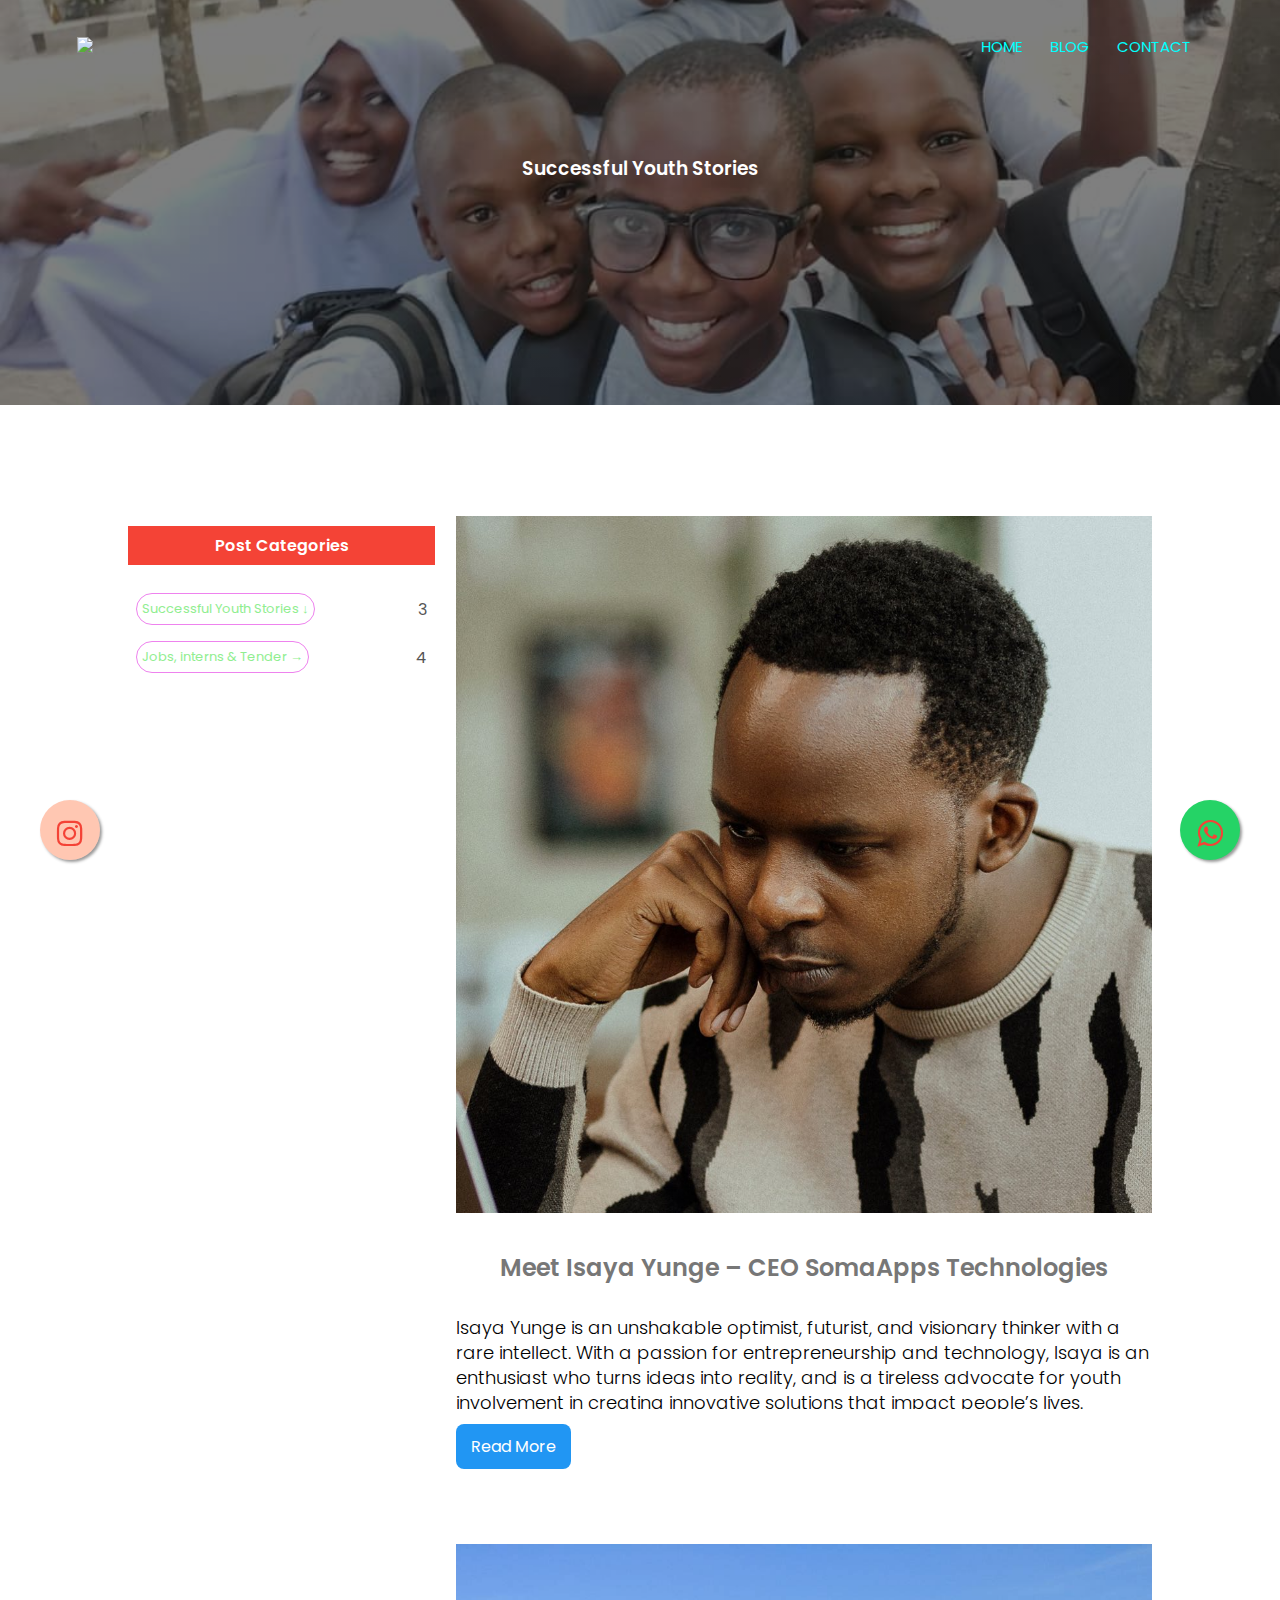
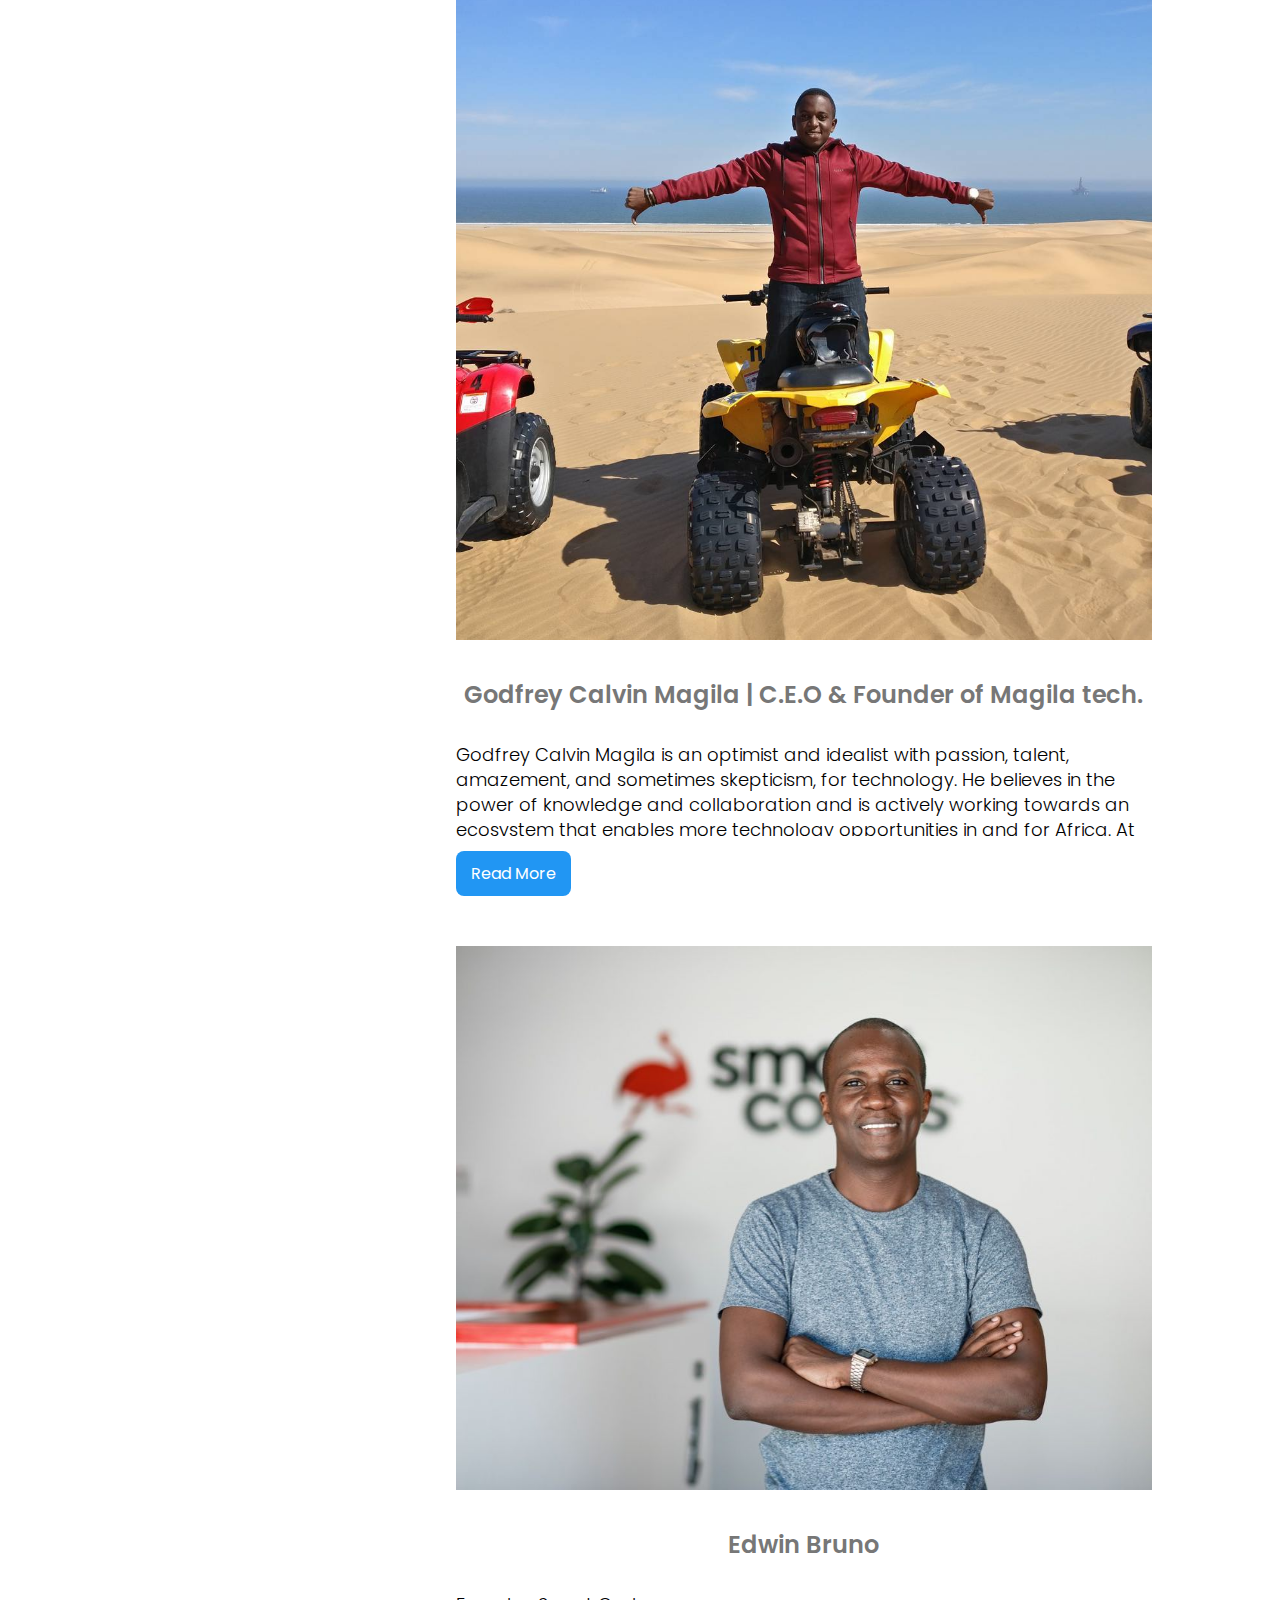
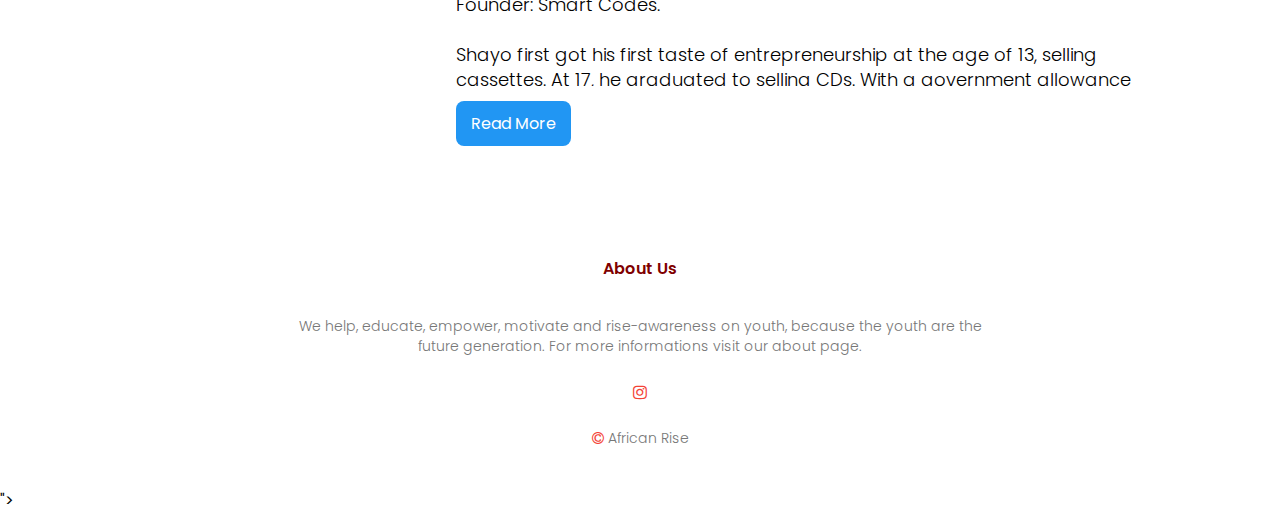
==== blog.html @ 8756ef66 "Add files via upload" ====
<!DOCTYPE html>
<html lang="en" dir="ltr">
  <head>
    <meta charset="utf-8">
    <meta name="viewport" content="width=device-width, initial-scale=1.0">
    <title>African Rise | Blog</title>
    <link rel="stylesheet" href="style.css">
    <link rel="preconnect" href="https://fonts.gstatic.com">
    <link href="https://fonts.googleapis.com/css2?family=Poppins:ital,wght@0,100;0,200;0,300;0,400;0,600;0,700;1,200;1,300;1,400&display=swap" rel="stylesheet">
    <link rel="stylesheet" href="https://stackpath.bootstrapcdn.com/font-awesome/4.7.0/css/font-awesome.min.css">
    <link rel="stylesheet" href="https://maxcdn.bootstrapcdn.com/font-awesome/4.5.0/css/font-awesome.min.css">
  </head>
  <body>
    <section class="sub-header1">
      <!-- NAVIGATION BAR-->
      <nav>
        <a href="index.html"><img src="Images/RISE1.png" width="200px"></a>
        <div class="navbar" id="nav-bar">
          <i class="fa fa-times" onclick="hideMenu()"></i>
          <ul>
            <li><a href="index.html">HOME</a></li>
            <li><a href="blog.html">BLOG</a></li>
            <li><a href="contact.html">CONTACT</a></li>
          </ul>
        </div>
        <i class="fa fa-bars" onclick="showMenu()"></i>
      </nav>
      <div class="textblog">
        <h3>Successful Youth Stories</h3>
      </div>
   </section>


      <!--- BLog Manjonjo----->
   <section class="blog-content">
     <div class="row">
       <div class="blog-right">
         <h3> Post Categories </h3>
         <div >
           <span> <a href="blog.html" class="blog-btn1">Successful Youth Stories &#8595;</a> </span>
           <span> 3 </span>
         </div>
         <div >
           <span> <a href="jobs.html"  class="blog-btn1"> Jobs, interns & Tender &#8594;</a></span>
           <span> 4 </span>
         </div>
       </div>
       <div class="blog-left">
         <img src="Images/issaya.jpg">
         <h2>Meet Isaya Yunge – CEO SomaApps Technologies</h2>
         <p>Isaya Yunge is an unshakable optimist, futurist, and visionary thinker with a rare intellect. With a passion for entrepreneurship and technology, Isaya is an enthusiast who turns ideas into reality, and is a tireless advocate for youth involvement in creating innovative solutions that impact people’s lives.<br> <br>
          Isaya is the founder and chief executive of Somaapps Technologies which created SomaApp, a mobile app which is revolutionising how scholarships are offered in Africa.<br> <br>
         Isaya and his team came up with the idea after seeing how many domestic and international scholarships go unclaimed each year because young people are simply unaware of them. Isaya is trained at by the Swedish Institute on Sustainable Business models and he currently studies Leading Change at Cambridge university. He uses mobile software to address the needs of African communities.<br> <br>
         Yunge had a difficult childhood. His parents never married so he was born and raised an outcast. He was raised by his grandmother and spent his childhood herding goats, cows and chasing birds on rice plantations.
          <br> <br>
         Peaceful as he was, he says he was always rejected, whether by his step-mother or step-father. It made his upbringing unstable and unpredictable. He had to live from one foster family to another. He was forced to live by himself from the second year of secondary school. He worked after school to earn money for food and rent.
         In 2014, he became curious about the tech industry, particularly the app business. <br> <br>
        That year, he attended a talk about the fourth industrial revolution, the sharing economy and collaborative commons, by Jeremy Rifkin, an American economist. It was affirmation he would one day solve Africa’s problems through digital technology. <br> <br>
        Today, SomaApps is a scholarship-matching app that lists and matches students with thousands of domestic and international scholarships. His aim is to accelerate the advent of mobile software technologies, artificial intelligence and the Internet of Things in Tanzania. He employs 12 people. <br> <br>
       Along his journey, he has collected a number of accolades. In 2006, he was elected to become the chairperson of the Junior Council of the United Republic of Tanzania, spoke at the G8 Summit at the age of 17, won the GSMA Mobile Money Africa Hackathon as best startup in Africa in 2017, won the prestigious Queens Young Leaders Award and won at the Start-up Turkey Award as one of the top three startups in the world. <br> <br>Isaya Yunge was recognized by Forbes Africa 30 Under 30 as a promising change-maker in the continent and received “The Queens Young Leaders Award 2018” from Her Majesty Queen Elizabeth II, for his work using technology to impact communities and lives with sustainable solutions.<br> <br>As an alumni of the Harvard Ministerial Leadership Program, Isaya is passionate about advocating for a tech startup friendly environment, with the goal of inspiring innovation and African technological advancement.<br> <br> He was named amongst the 50 Most Influential Young Tanzania’s in 2019 and he spoke at the G8 Summit in Berlin Germany at the age of 17, after being selected as the UNICEF Africa Youth Ambassador at the G8 2007.
       </p>
        <a href="javascript:void();" class="readmore-btn">Read More</a>
        <br>


       <br><br><br>

       <!--   Story ya Pili -->

       <img src="Images/magila.jpg">
       <h2>Godfrey Calvin Magila | C.E.O & Founder of Magila tech.</h2>
       <p>Godfrey Calvin Magila is an optimist and idealist with passion, talent, amazement, and sometimes skepticism, for technology. He believes in the power of knowledge and collaboration and is actively working towards an ecosystem that enables more technology opportunities in and for Africa. At 23, he has already been recognized for his experience as a software developer. Founder/CEO of Magilatech Co Limited and a Microsoft TOT for the 4Africa Initiative specializing in mobile app development in Africa, Godfrey is also a country expert for World Summit Awards (WSA) in Tanzania. <br> <br> Godfrey’s focus as a technologist has been on cyber security and increasing inclusion and participation using Technology. Among the products he has developed through Magilatech are Tigo Backup, an app that allows users to back up their mobile data to the cloud and secure their data and device in case of theft, a biometric system enabling people with disabilities to participate in elections, and Mobile Parliament, a system that allows citizens to participate in parliamentary debates in real-time via mobile phone. His company also conducts security audits services for Government and Private Institutions.
      <br> <br> Godfrey got his first taste of being a tech entrepreneur during his first year of university when he won the first Tanzania Hackathon Programming Challenge. With the help of Dar Teknohama Business Incubator (DTBi), he then set up Magilatech. He is now being supported by Dar Teknohama Business Incubator and the Demeter Entrepreneurs Support Network, a global network for entrepreneurs based in the US. Magilatech works closely with major telecom companies in Africa and Asia on moble applications and VAS services. Products and services they support have millions of users. <br> <br>
      Godfrey and Magilatech have since won a number of accolades; Godfrey received a fellowship from the United Nation’s International Telecommunication Union (ITU) for His Mobile Parliament Service and has been a key representative for Tanzania Young Tech Entrepreneurs at ITU for the past two Years. Magilatech was a finalist in Startup World Africa and mentioned as an Upcoming Startup Company to Watch in Forbes Afrique
       </p>
      <a href="javascript:void();" class="readmore-btn">Read More</a>
      <br><br> <br>


      <!-- Story ya Tatu  -->
      <img src="Images/edwin.jpg">
      <h2>Edwin Bruno</h2>
      <p>Founder: Smart Codes. <br> <br> Shayo first got his first taste of entrepreneurship at the age of 13, selling cassettes. At 17, he graduated to selling CDs. With a government allowance for university, he bought his first computer and a modem. With the only $10 left in his pocket, he printed business cards. <br> <br> He built websites for companies to advertise their products. Clients trickled in. He named the business Smart Codes, a digital agency that focuses on advertising, research and marketing. One of its most successful products is M-Paper, a platform that distributes printed newspapers and books directly to readers’ phones. M-Paper won the AppsAfrica award for the best innovation and educational application in Africa. Shayo also won a Hall Of Fame Tanzania leadership award and Young Achiever of the Year in the Tanzania Leadership Awards in 2015.  Smart Codes turns over $350,000 a year and has 29 full-time employees and 15 contract workers.</p>
        <a href="javascript:void();" class="readmore-btn">Read More</a>
       </div>
     </div>
   </section>







        <!--- FOOTER--->
        <section class="footer">
          <h4 style="color: maroon;">About Us</h4>
          <p>We help, educate, empower, motivate and rise-awareness on youth, because the youth are the<br> future generation. For more informations visit our about page.</p>
          <div class="icons">
         <a href="http://www.instagram.com/afric_rise "> <i class="fa fa-instagram"></i> </a>
         <a href="https://wa.me/255687883135" class="whatsapp_float" target="_blank"> <i class="fa fa-whatsapp whatsapp-icon"></i></a>
         <a href="https://www.instagram.com/afric_rise " class="instagram_float" target="_blank"> <i class="fa fa-instagram instagram-icon"></i></a>
          </div>
          <p><i class="fa fa-copyright"></i> African Rise</p>
        </section>


         <!--Read More Btn-->


        <script src="https://cdnjs.cloudflare.com/ajax/libs/jquery/3.5.0/jquery.min.js" integrity="sha512-k2WPPrSgRFI6cTaHHhJdc8kAXaRM4JBFEDo1pPGGlYiOyv4vnA0Pp0G5XMYYxgAPmtmv/IIaQA6n5fLAyJaFMA==" crossorigin="anonymous">

        </script>">

        <script >
         $(".readmore-btn").on('click', function(){
           $(this).parent().toggleClass("showContent");

           //Shorthand if-else statement
           var replaceText = $(this).parent().hasClass("showContent") ? "Read Less" : "Read More";
           $(this).text(replaceText);
            });
        </script>



           <!-- JAVASCRIPT FOR TOGGLE MENU-->
       <script>
       var navbar = document .getElementById("nav-bar");

       function showMenu() {
         navbar.style.right = "0" ;
       }
       function hideMenu() {
         navbar.style.right = "-200px" ;
       }
       </script>
  </body>
</html>
---- style.css ----
/* --------------------------------
    ------THIS IS NAVIGATION BAR-------
    ----------------------------------*/
    /* NIMECHOMAAAAAAAA */
* {
  margin: 0;
  padding: 0;
  font-family: 'Poppins', sans-serif;
}
.header {
   min-height: 100vh;
   width: 100%;
   background-image: linear-gradient(rgba(4, 9, 30, 0.7),rgba(4, 9, 30, 0.5)),url(Images/watotoback.jpg);
   background-position: center;
   background-size: cover;
   position: relative;
}
nav {
  display: flex;
  padding: 2% 6%;
  justify-content: space-between;
  align-items: center;
}
nav a img{
  width: 250px;
}
.navbar {
  flex: 1;
  text-align: right;
}
.navbar ul li {
  list-style: none;
  display: inline-block;
  padding: 8px 12px;
  position: relative;
}
.navbar ul li a{
  color: cyan;
  text-decoration: none;
  font-size:15px;
}
.navbar ul li::after{
  content: '';
  width: 0%;
  height: 2px;
  background: #FF00FF;
  display: block;
  margin: auto;
  transition: 0.5s;
}
.navbar ul li:hover::after{
  width: 100%;
}
.text-box {
  width: 90%;
  color: white;
  position: absolute;
  top: 50%;
  left: 50%;
  transform: translate(-50%,-50%);
  text-align: center;
}
.text-box h1{
  font-size: 60px;
}
.text-box p{
  margin: 10px 0 40px;
  font-size: 16px;
}
.blog-btn {
  display: inline-block;
  text-decoration: none;
  color: white;
  border: 1px solid white;
  padding: 12px 34px;
  font-size: 13px;
  background: transparent;
  position: relative;
  cursor: pointer;
  border-radius: 20px;
}
.blog-btn:hover{
  border: 1px solid #f44336;
  background:  #f44336;
  transition: 1s;
}
nav .fa {
  display: none;
}
 @media(max-width: 700px){
   nav {
   padding: 0;
   }
   nav a img{
     width: 180px;
     padding: 0 0;
   }
   .text-box h1{
     font-size: 30px;
   }
   .text-box p{
     font-size: 14px;
   }
   .navbar ul li {
     display: block;
   }
   .navbar {
     position: fixed;
     background: #9FAFDF;
     height: 100vh;
     width: 200px;
     top: 0;
     right: -200px;
     text-align: left;
     z-index: 2;
     transition: 1s;
   }
   nav .fa{
     display:block;
     color: #fff;
     margin: 10px;
     font-size: 22px;
     cursor: pointer;
   }
   .navbar ul {
     padding: 30px;
   }
 }
/*-------- WHAT WE DO --------*/
.whatwedo {
  width: 80%;
  margin: auto;
  text-align: center;
  padding-top: 100px;
}
.whatwedo h1::after{
  content: '';
  width: 19%;
  height: 2px;
  background: darkblue;
  display: block;
  margin: auto;
}
h1{
  font-size: 36px;
  font-weight: 600;
}
p {
  color: #777;
  font-size: 14px;
  font-weight: 300;
  line-height: 20px;
  padding: 10px;
}
.row {
  margin-top: 5%;
  display:flex;
  justify-content: space-between;
}
.whatwedo-col {
  flex-basis: 31%;
  background: #FFDEAD;
  border-radius: 10px;
  margin-bottom: 5%;
  padding: 20px 12px;
  box-sizing: border-box;
  transition: 0.2s;
}
h3 {
  text-align: center;
  font-weight: 600;
  margin: 10px 0;
  text-transform: capitalize;
}
.whatwedo-col:hover{
  box-shadow: 0 0 20px 0px rgba(0, 0, 0, 0.7);
}
  @media (max-width: 700px) {
    .row{
      flex-direction: column;
    }
    .whatwedo h1::after{
      width: 58%;
    }

}
        /*---- OUR IMPACT----*/
.ourimpact {
  width: 80%;
  margin: auto;
  text-align: center;
  padding-top: 50px;
}
.ourimpact h1::after{
  content: '';
  width: 17%;
  height: 2px;
  background: darkblue;
  display: block;
  margin: auto;
}
.ourimpact-col {
  flex-basis: 32%;
  border-radius: 10px;
  margin-bottom: 30px;
  position: relative;
  overflow: hidden;
}
.ourimpact-col img{
  display: block;
}
.layer{
  background: transparent;
  height: 100%;
  width: 100%;
  position: absolute;
  top: 0;
  left: 0;
  transition: 0.5s;
}
.layer:hover{
  background:  rgba(226, 0, 0, 0.7);
}
.layer h4{
  width: 100%;
  font-weight: 500;
  color: #fff;
  font-size: 20px;
  bottom: 0;
  left: 50%;
  transform: translateX(-50%);
  position: absolute;
  opacity: 0;
  transition: 0.5s;
}
.layer:hover h4{
  bottom: 49%;
  opacity: 1;
}
@media (max-width: 700px) {
  .ourimpact h1::after{
    width: 54%;
  }

}
      /*------ CONTACT US------ */
.contactus{
  margin: 100px auto;
  width: 80%;
  background-image: linear-gradient(rgba(0, 0, 0, 0.7),rgba(0, 0, 0, 0.7)), url(Images/watotoback1.jpg);
  background-position: center;
  background-size: cover;
  border-radius: 10px;
  text-align: center;
  padding: 100px 0;
}
.contactus h1 {
  color: #fff;
  margin-bottom: 40px;
  padding: 0;
}
 @media (max-width: 700px) {
   .contactus h1{
     font-size: 25px;
   }
 }


        /* ---TESTIMONIALS----- */
.testimonials {
  width: 80%;
  margin: auto;
  padding-top: 100px;
  text-align: center;
}
.testimonial-col{
  flex-basis: 44%;
  border-radius: 10px;
  margin-bottom: 5%;
  text-align: left;
  background: #fff3f3;
  padding: 25px;
  cursor: pointer;
  display: flex;
}
.testimonial-col img{
  height: 40px;
  margin-left: 5px;
  margin-right: 30px;
  border-radius: 50%;
}
.testimonial-col p{
  padding: 0;
}
.testimonial-col h3{
  margin-top: 15px;
  text-align: left;
}
.testimonial-col .fa{
  color: #f44336;
}
@media (max-width: 700px){
  .testimonial-col img{
    margin-left: 0px;
    margin-right: 15px;
  }

}
     /* --------- FOOTER -------- */
.footer{
  width: 100%;
  text-align: center;
  padding: 30px 0;
}
.footer h4 {
  margin-bottom: 25px;
  margin-top: 20px;
  font-weight: 600;
}
.icons .fa {
  color: #f44336;
  margin: 0 13px;
  cursor: pointer;
  padding: 18px 0;
}
.fa-copyright{
  color: #f44336;
}
/* for desktop */
.whatsapp_float {
	position:fixed;
	width:60px;
	height:60px;
	bottom:40px;
	right:40px;
	background-color:#25d366;
	color:#FFF;
	border-radius:50px;
	text-align:center;
        font-size:30px;
	box-shadow: 2px 2px 3px #999;
        z-index:100;
}

.whatsapp-icon {
	margin-top:16px;
}
/* for mobile */
@media screen and (max-width: 700px){
     .whatsapp-icon {
	 margin-top: 10px;
     }
    .whatsapp_float {
        width: 60px;
        height: 60px;
        bottom: 20px;
        right: 10px;
        font-size: 22px;
    }
}
.instagram_float {
  position:fixed;
	width:60px;
	height:60px;
	bottom:40px;
	left:40px;
	background-color: rgba(255, 69, 0, 0.3);
	color:#FFF;
	border-radius:50px;
	text-align:center;
        font-size:30px;
	box-shadow: 2px 2px 3px #999;
        z-index:100;
}
.instagram-icon{
  margin-top: 16px;
}
@media screen and (max-width: 700px) {
    .instagram-icon {
     margin-top: 10px;
     }
    .instagram_float {
     width: 60px;
     height: 60px;
     bottom: 20px;
     left: 9px;
     font-size: 22px;
   }
}
         /* -------------- ABOUT US PAGE---------- */


         /* Header */
.sub-header{
  height: 69vh;
  width: 100%;
  background-image: linear-gradient(rgba(0, 0, 0, 0.5),rgba(0, 0, 0, 0.5)),url(Images/background.jpg);
  background-position: center;
  background-size: cover;
  text-align: center;
  color: #fff;
}
@media (max-width: 700px) {
  .sub-header{
    height: 79vh;
  }

}
.textbox1 {
  width: 90%;
  color: white;
  position: absolute;
  top: 50%;
  left: 50%;
  transform: translate(-50%,-50%);
  text-align: center;
}
.textbox1 h1{
  font-size: 45px;
}
.textbox1 p{
  margin: 10px 0 40px;
  font-size: 16px;
  color: #777;
}
                /* -------About Us---------- */
.aboutus{
  width: 80%;
  margin: auto;
  text-align: center;
  padding-top: 100px;
}
.aboutus h1::after{
  content: '';
  width: 20%;
  height: 2px;
  background: darkblue;
  display: block;
  margin: auto;
}
.aboutus-col p {
  font-size: 16px;
}
@media (max-width: 700px) {
  .aboutus h1::after{
    width: 60%;
  }
  .aboutus-col p{
    font-size: 14px;
  }

}
        /* -------Team Page-----------  */

.ourteam{
  width: 80%;
  margin: auto;
  text-align: center;
  padding-top: 100px;
}
.ourteam-col {
  flex-basis: 32%;
  border-radius: 10px;
  margin-bottom: 30px;
  position: relative;
  overflow: hidden;
}
.ourteam-col img{
  width: 360px;
  display: block;
}
.layer1{
  background: transparent;
  height: 100%;
  width: 100%;
  position: absolute;
  top: 0;
  left: 0;
  transition: 0.5s;
}
.layer1:hover{
  background:  rgba(225,69,0, 0.6);
}
.layer1 h4{
  border: 1px solid white;
}
.layer1 h4{
  width: 100%;
  font-weight: 500;
  color: #fff;
  font-size: 20px;
  bottom: 0;
  left: 50%;
  transform: translateX(-50%);
  position: absolute;
  opacity: 0;
  transition: 0.5s;
}
.layer1:hover h4{
  bottom: 49%;
  opacity: 1;
}
@media (max-width: 700px) {
  .ourteam-col img{
    width: 360px;
  }

}
.donation{
  min-height: 50vh;
  width: 100%;
  background-image: linear-gradient(rgba(0, 0, 0, 0.7),rgba(0, 0, 0, 0.7)), url(Images/background.jpg);
  background-position: center;
  background-size: cover;
  border-radius: 10px;
  text-align: center;
  padding: 100px 0;
}
.donation h1{
  color: white;
}
.donation-col img{
 padding: 50px;
}




       /* ----CONTACT US ----- */
.contact1{
  height: 100vh;
  width: 100%;
  background-color: aliceblue;
  display: flex;
  align-items: center;
  justify-content: center;
  flex-direction: column;
}
.contactus1{
  width: 90%;
  max-width: 500px;
  margin: 0 auto;
  padding: 20px;
  box-shadow: 0px 0px 20px rgba(0, 0, 0, 0.5);
  background-color: white;
  border-radius: 8px;
  margin-bottom: 20px;
}
.form-group {
  width: 100%;
  margin-top: 10px;
  font-size: 18px;
}
.form-group input,textarea {
  width: 100%;
  padding: 5px;
  font-size: 15px;
  border: 1px solid rgba(128,128,128, 0.199);
  margin-top: 5px;
  box-sizing: border-box;
}
textarea {
  resize: vertical;
}
@media (max-width: 700px) {
  .form-group{
    margin-top: 0px;
    font-size: 15px;
  }

}
button[type="submit"]{
  width: 100%;
  border: none;
  outline: none;
  padding: 20px;
  font-size: 24px;
  border-radius: 8px;
  color: rgb(27, 166, 247);
  text-align: center;
  cursor: pointer;
  margin-top: 10px;
  transition: 0.5s;
}
button[type="submit"]:hover{
  background-color: rgb(214, 226, 236);
}


     /* -------BLOG PAGE---------- */


.sub-header1{
  height: 45vh;
  width: 100%;
  background-image: linear-gradient(rgba(0, 0, 0, 0.5),rgba(0, 0, 0, 0.5)),url(Images/blogpic.jpg);
  background-position: center;
  background-size: cover;
  text-align: center;
  color: #fff;
}
.textblog{
  padding-top: 50px;
}
@media (max-width: 700px) {
  .textblog{
    padding-top: 100px;
  }
}
.blog-content{
  width: 80%;
  margin: auto;
  padding: 60px 0;
}
.blog-left{
  flex-basis: 68%;       // Ukubwa wa left-page yenyewe
}
.blog-left img{
  width: 100%;
}
.blog-left h2{
  color: #777;
  font-weight: 600;
  margin: 30px 0;
  text-align: center;
}
.blog-left p{
  color: #000;
  padding: 0;
  font-size: 18px;
  line-height: 25px;
  height: 94px;
  overflow: hidden;
}
.blog-left a{
  display: inline-block;
  color: #fff;
  background-color: #2196f3;
  text-decoration: none;
  padding: 10px 15px;
  border-radius: 8px;
  margin-top: 15px;
}
.blog-left.showContent p{
  height: auto;
}
.blog-left.showContent a.readmore-btn{
  background-color: red;
}
.blog-left a:hover{
  box-shadow: 0 5px 5px rgba(0, 0, 0, 0.5);
}
.blog-right{
  flex-basis: 30%;
}
.blog-right h3 {
  background: #f44336;
  color: #fff;
  padding: 7px 0;
  font-size: 16px;
  margin-bottom: 20px;
}
.blog-right div{
  display: flex;
  align-items: center;
  justify-content: space-between;
  color: #555;
  padding: 8px;
  box-sizing: border-box;
}
.blog-right span a{
  text-decoration: none;
  color: lightgreen;
}
.blog-right span a:hover{
  color: tomato;
}
@media (max-width: 700px) {
  .blog-left p{
    font-size: 17px;
  }
}
.giant {
  height: 600px;
}
@media (max-width: 700px) {
  .giant{
    width: 400px;
    height: 400px;
  }

}
.blog-btn1 {
  display: inline-block;
  text-decoration: none;
  border: 1px solid violet;
  padding: 5px 5px;
  font-size: 13px;
  background: transparent;
  position: relative;
  cursor: pointer;
  border-radius: 20px;
}
.blog-btn:hover{
  border: 1px solid #f44336;
  background:  #f44336;
  transition: 1s;
}
sub-header2{
  min-height: 70vh;
  width: 100%;
  background-image: linear-gradient(rgba(4, 9, 30, 0.7),rgba(4, 9, 30, 0.5)),url(Images/watotoback.jpg);
  background-position: center;
  background-size: cover;
  position: relative;
}
.googleform {
  width: 80%;
  margin: auto;
  text-align: center;
  padding-top: 100px;
}
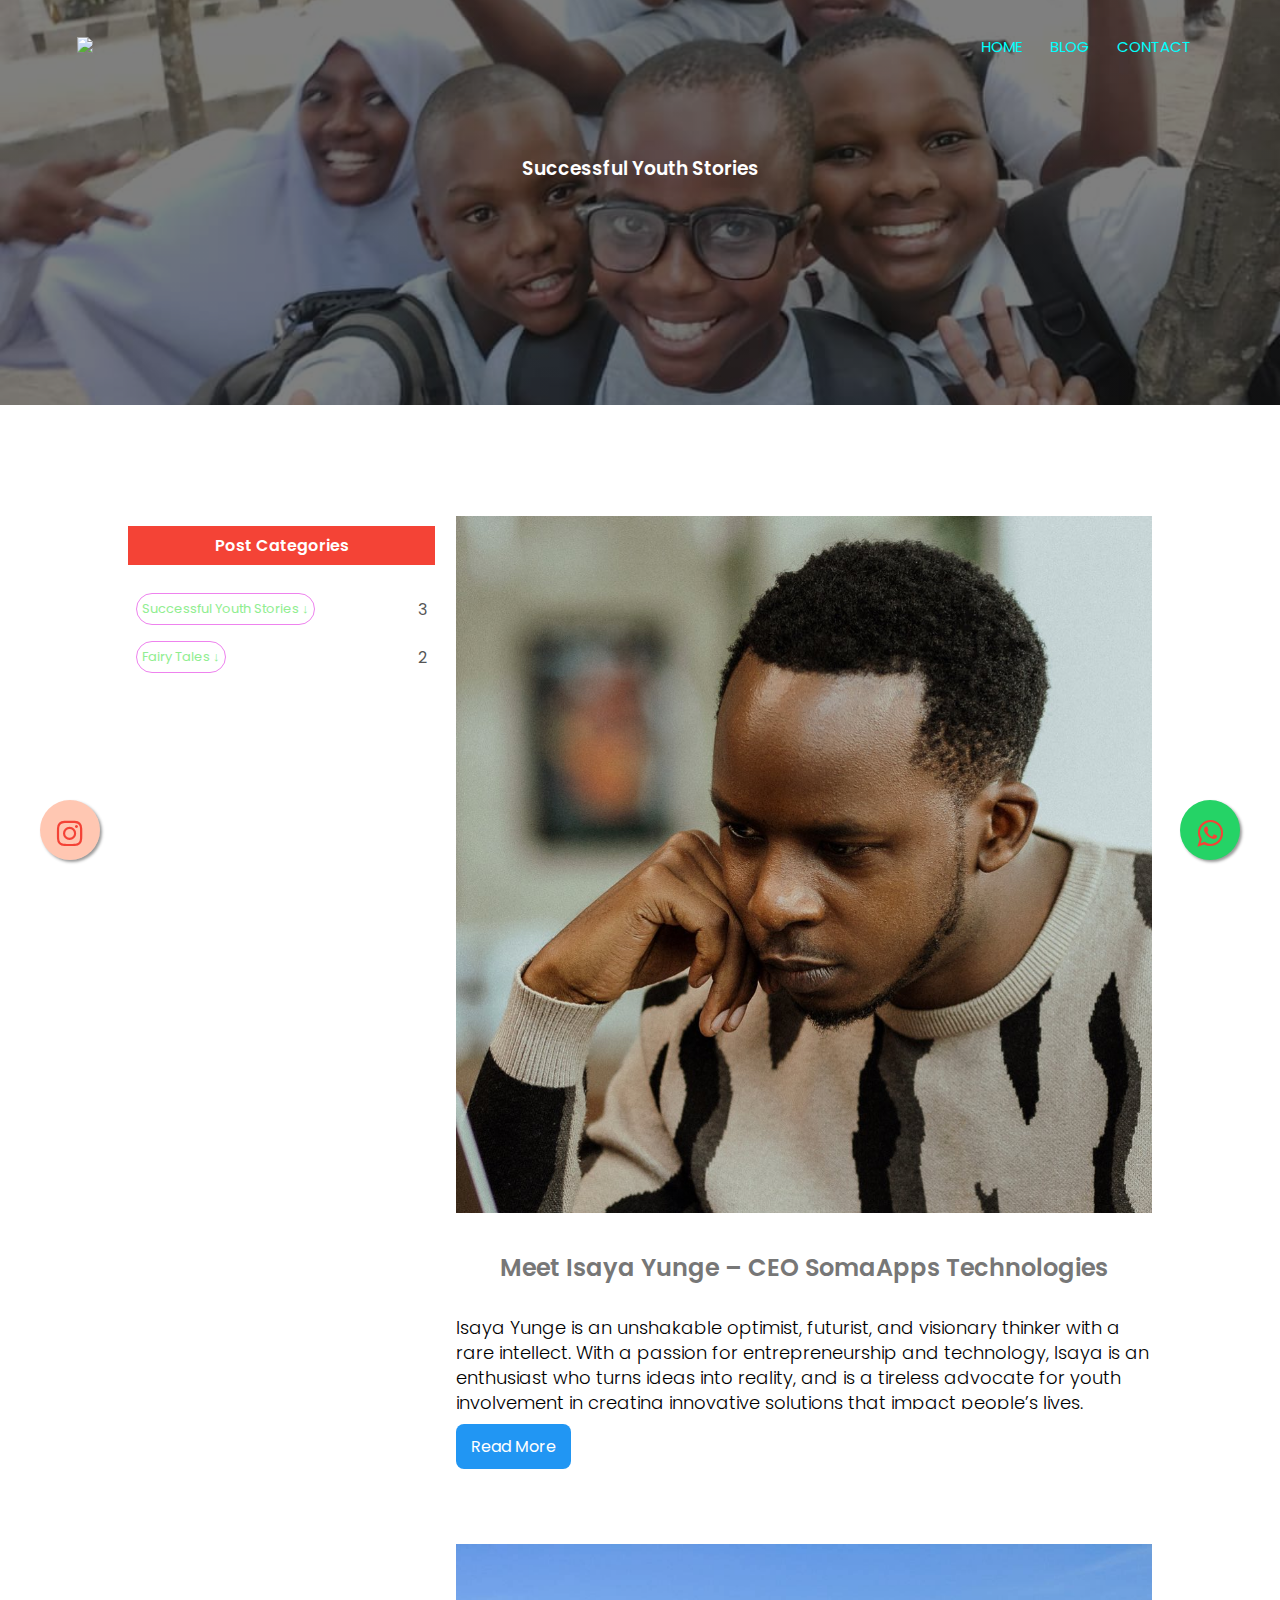
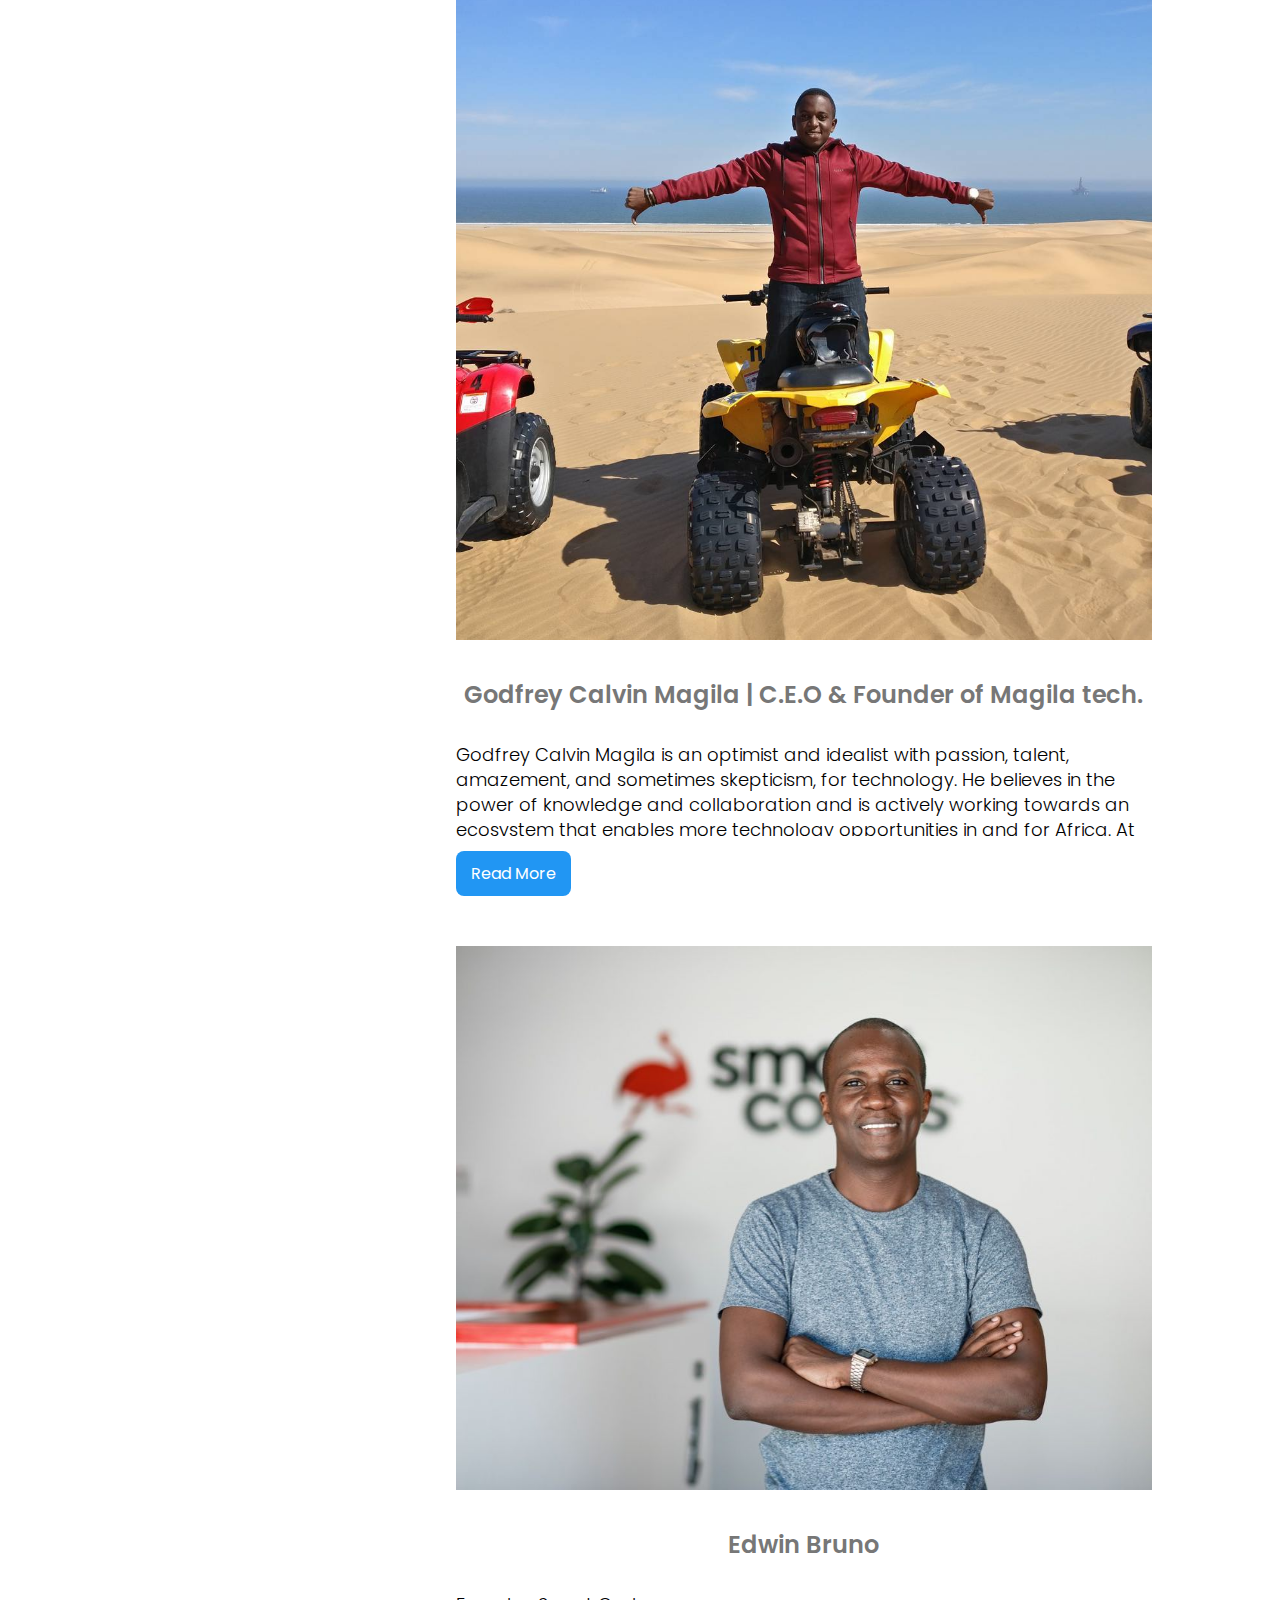
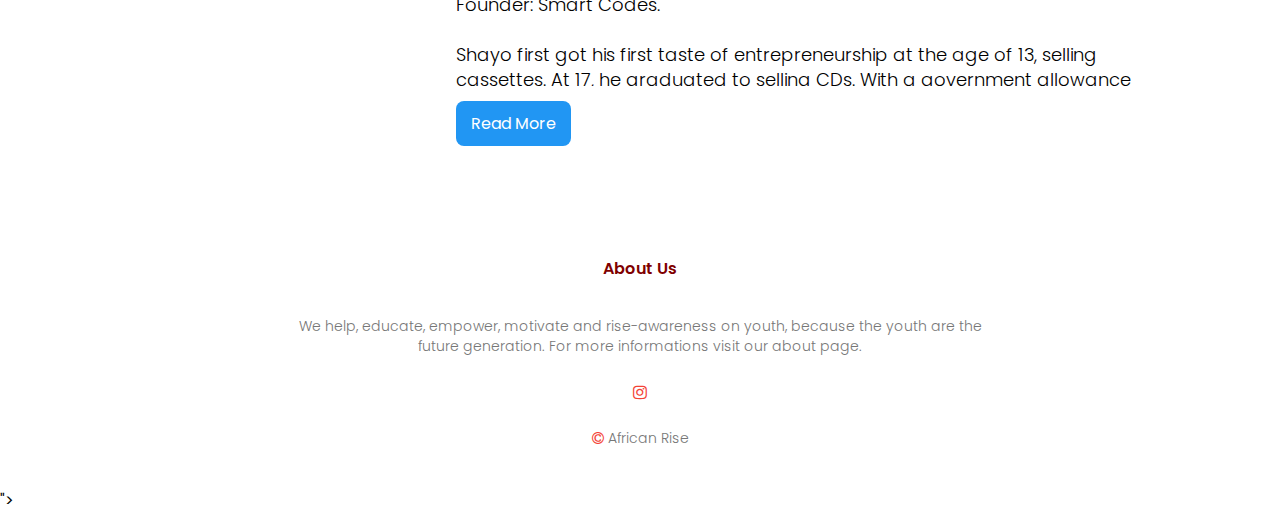
==== commit 0dc4ddba: "Add files via upload" ====
--- a/blog.html
+++ b/blog.html
@@ -41,8 +41,8 @@
            <span> 3 </span>
          </div>
          <div >
-           <span> <a href="jobs.html"  class="blog-btn1"> Jobs, interns & Tender &#8594;</a></span>
-           <span> 4 </span>
+           <span> <a href="fairytales.html"  class="blog-btn1"> Fairy Tales &#8595;</a></span>
+           <span> 2 </span>
          </div>
        </div>
        <div class="blog-left">
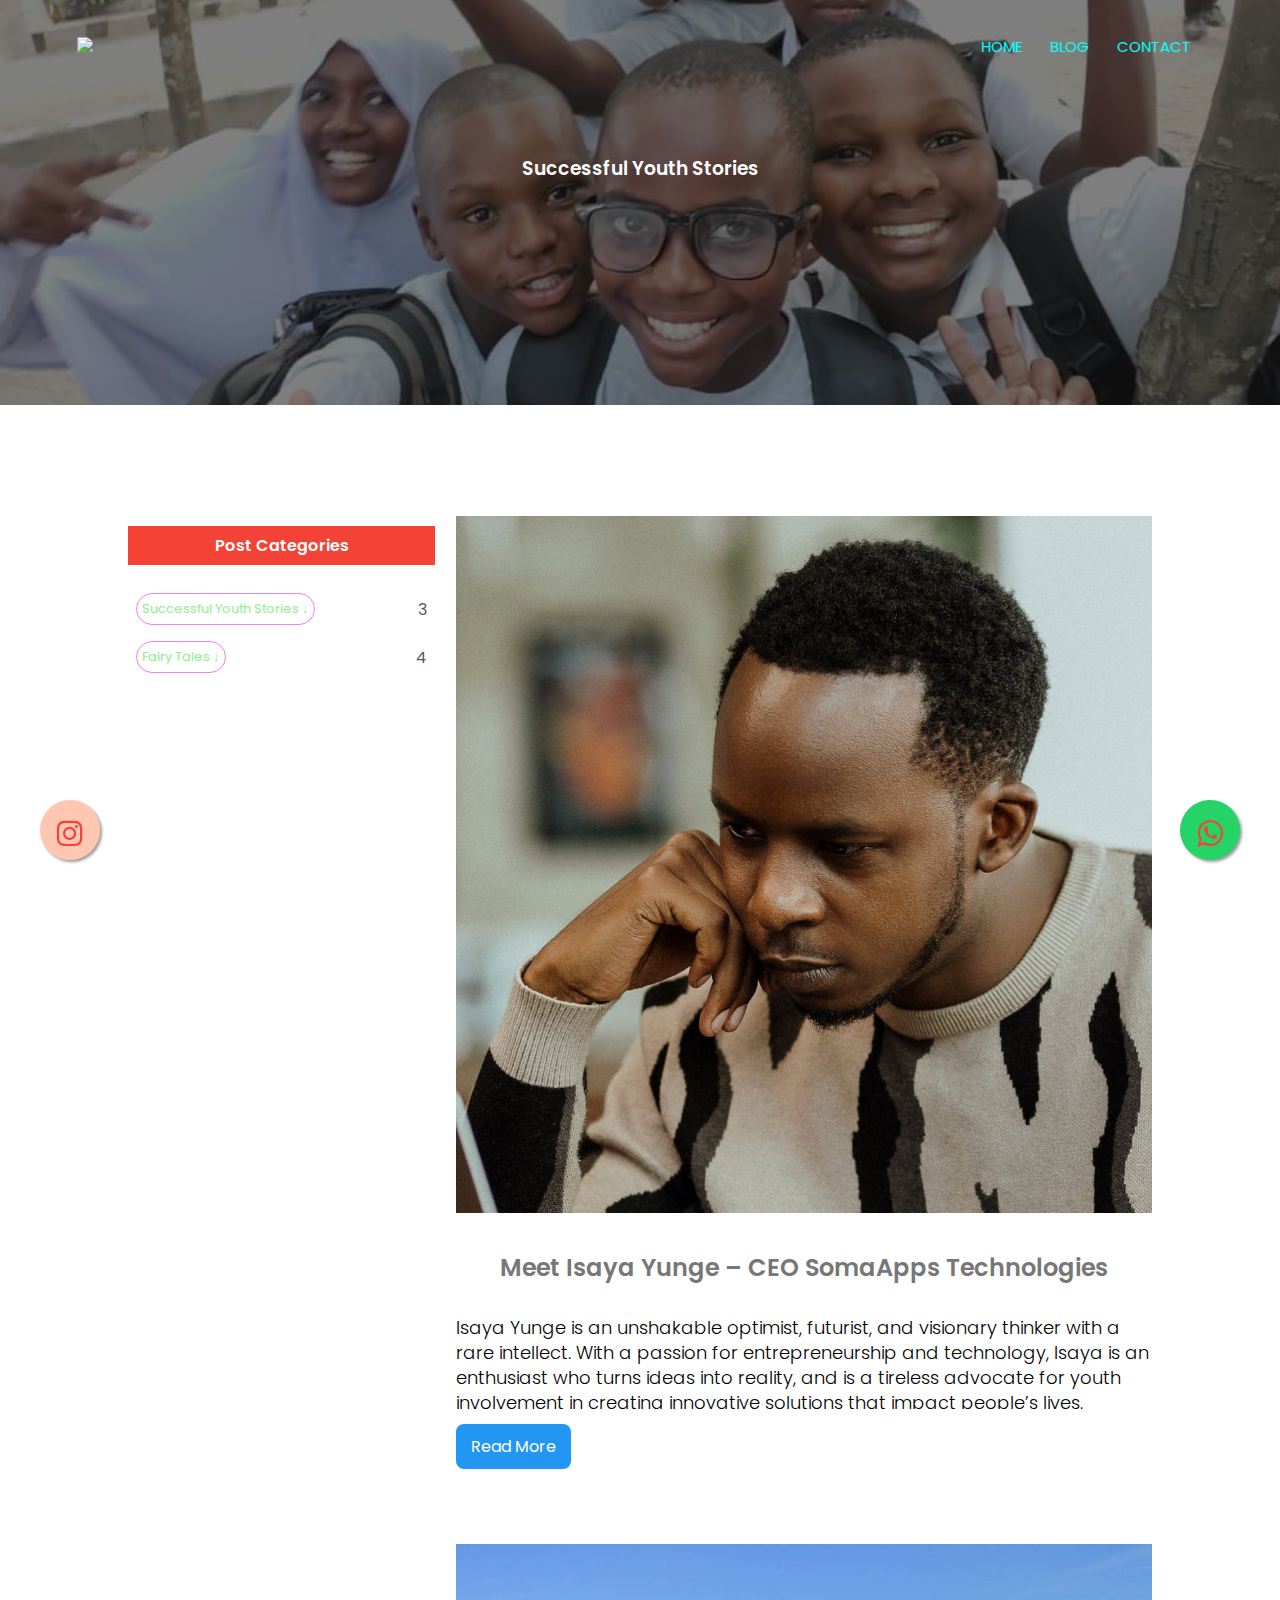
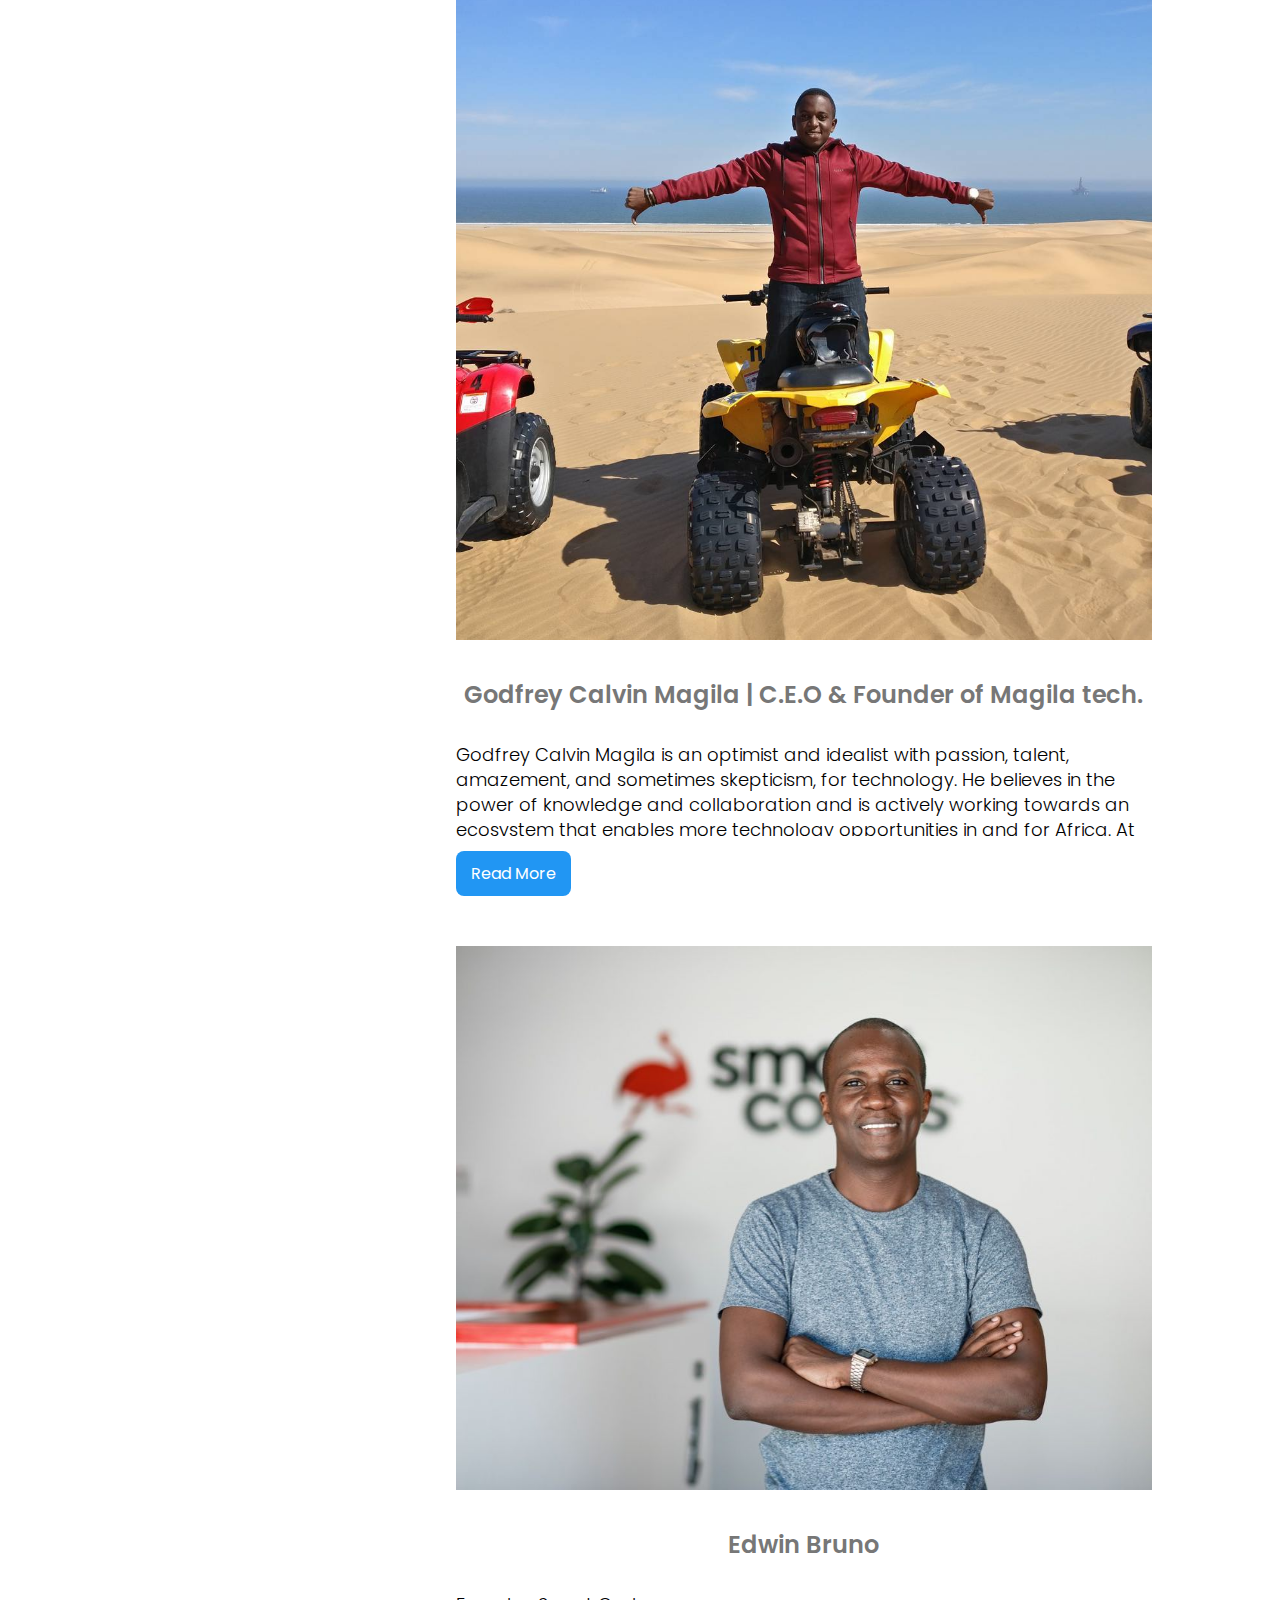
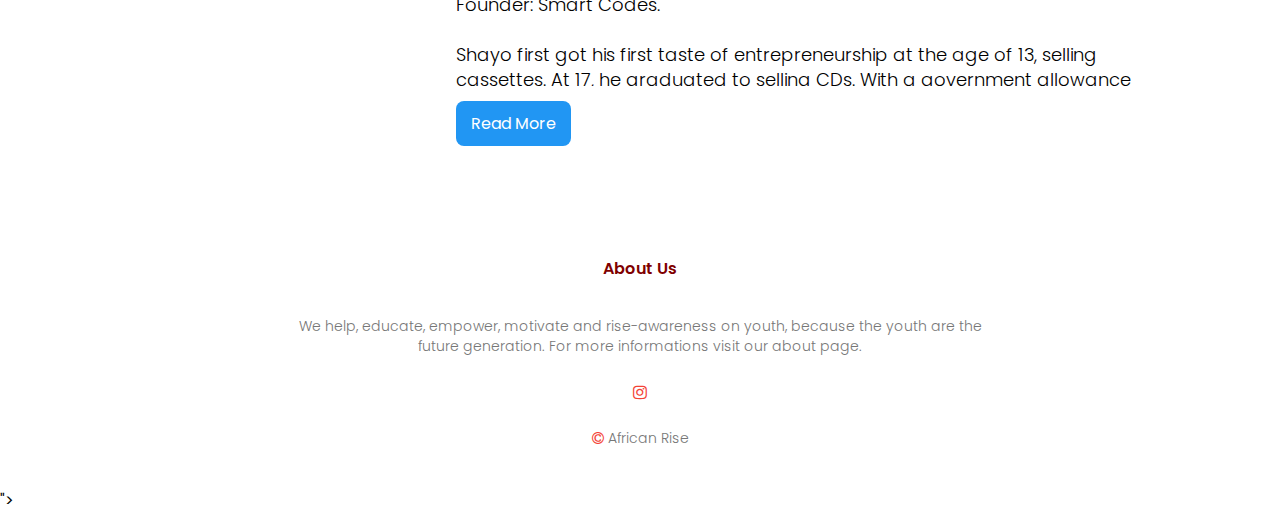
==== commit d63854c2: "Add files via upload" ====
--- a/blog.html
+++ b/blog.html
@@ -42,7 +42,7 @@
          </div>
          <div >
            <span> <a href="fairytales.html"  class="blog-btn1"> Fairy Tales &#8595;</a></span>
-           <span> 2 </span>
+           <span> 4 </span>
          </div>
        </div>
        <div class="blog-left">
